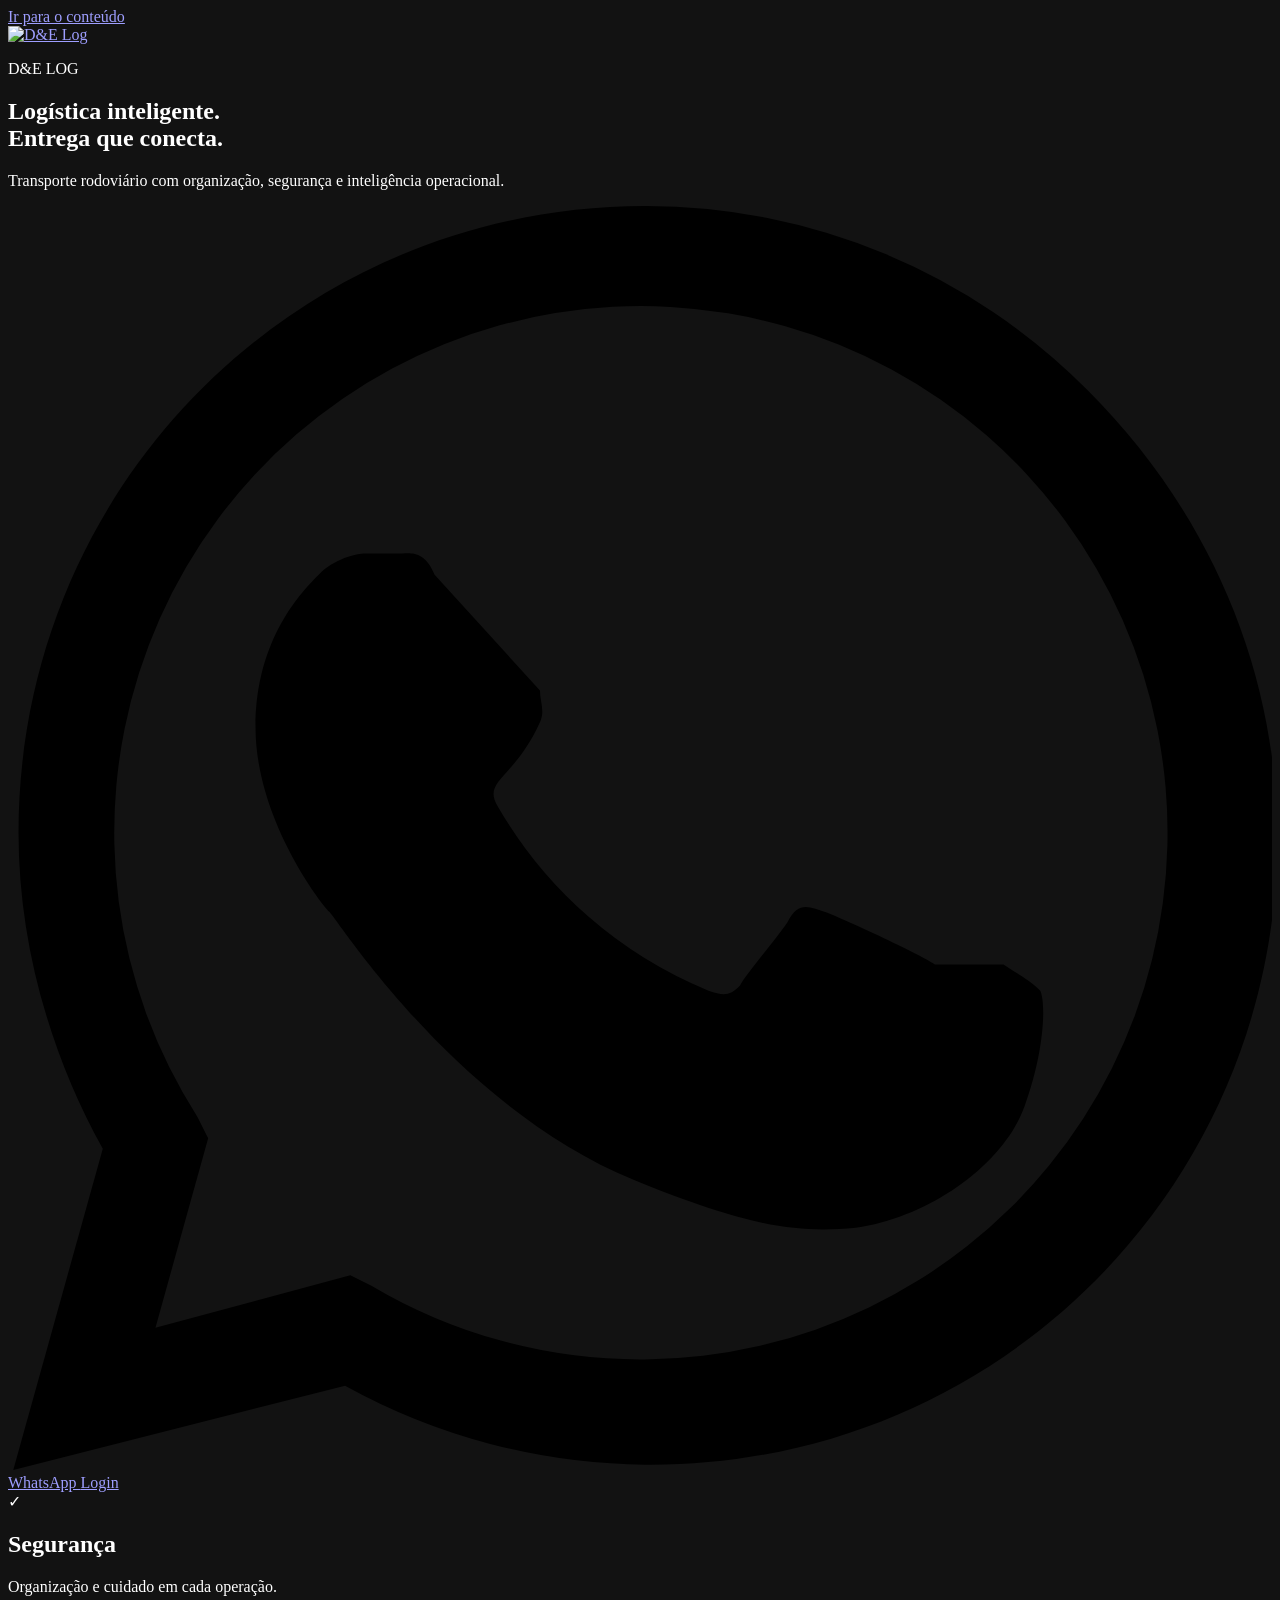
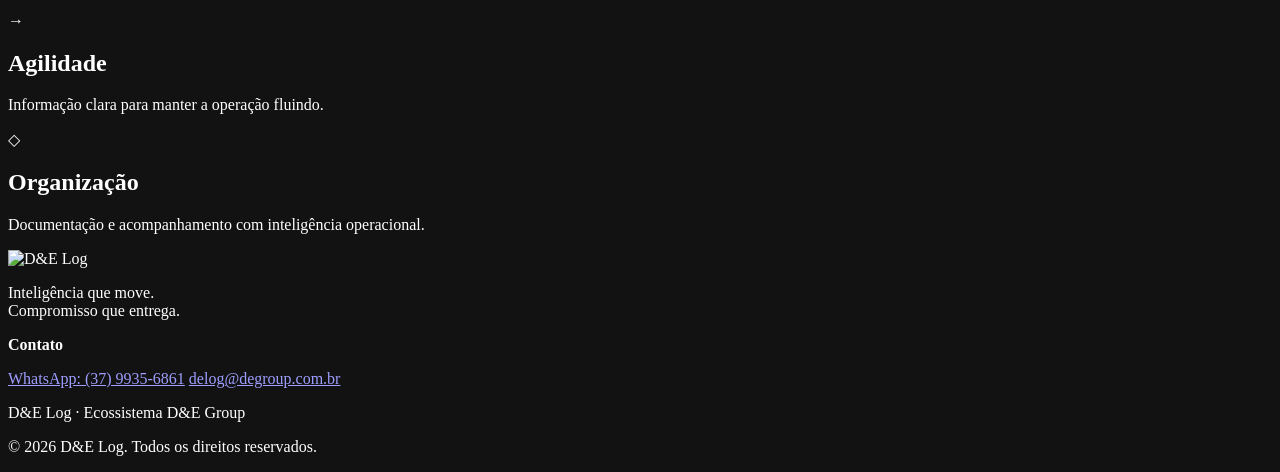
==== index.html @ 81f509b5 "feat: add D&E Log public homepage" ====
<!doctype html>
<html lang="pt-BR">
<head>
  <meta charset="utf-8">
  <meta name="viewport" content="width=device-width,initial-scale=1,viewport-fit=cover">
  <title>D&amp;E Log | Transporte Rodoviário de Cargas</title>
  <meta name="description" content="D&E Log: transporte rodoviário de cargas com organização, segurança e inteligência operacional. Fale com a equipe pelo WhatsApp.">
  <meta name="robots" content="index,follow,max-image-preview:large,max-snippet:-1,max-video-preview:-1">
  <meta name="author" content="D&E Log">
  <meta name="theme-color" content="#04172f">
  <meta name="color-scheme" content="dark">
  <link rel="canonical" href="https://delog.log.com/">
  <link rel="icon" href="/assets/favicon.png" type="image/png">
  <link rel="manifest" href="/manifest.webmanifest">
  <link rel="preload" as="image" href="/assets/truck-hero.jpg" fetchpriority="high">
  <link rel="stylesheet" href="/styles.css">

  <meta property="og:type" content="website">
  <meta property="og:locale" content="pt_BR">
  <meta property="og:site_name" content="D&E Log">
  <meta property="og:title" content="D&E Log | Transporte Rodoviário de Cargas">
  <meta property="og:description" content="Transporte rodoviário de cargas com organização, segurança e inteligência operacional.">
  <meta property="og:url" content="https://delog.log.com/">
  <meta property="og:image" content="https://delog.log.com/assets/og-image.jpg">
  <meta property="og:image:width" content="1200">
  <meta property="og:image:height" content="630">
  <meta property="og:image:alt" content="D&E Log — transporte rodoviário de cargas">
  <meta name="twitter:card" content="summary_large_image">
  <meta name="twitter:title" content="D&E Log | Transporte Rodoviário de Cargas">
  <meta name="twitter:description" content="Transporte rodoviário de cargas com organização, segurança e inteligência operacional.">
  <meta name="twitter:image" content="https://delog.log.com/assets/og-image.jpg">

  <script type="application/ld+json">
  {
    "@context":"https://schema.org",
    "@graph":[
      {
        "@type":"Organization",
        "@id":"https://delog.log.com/#organization",
        "name":"D&E Log",
        "url":"https://delog.log.com/",
        "logo":"https://delog.log.com/assets/de-log-logo.png",
        "email":"delog@degroup.com.br",
        "telephone":"+55 37 9935-6861",
        "parentOrganization":{"@type":"Organization","name":"D&E Group"},
        "contactPoint":{
          "@type":"ContactPoint",
          "contactType":"atendimento",
          "telephone":"+55 37 9935-6861",
          "availableLanguage":"pt-BR"
        }
      },
      {
        "@type":"WebSite",
        "@id":"https://delog.log.com/#website",
        "url":"https://delog.log.com/",
        "name":"D&E Log",
        "publisher":{"@id":"https://delog.log.com/#organization"},
        "inLanguage":"pt-BR"
      },
      {
        "@type":"Service",
        "name":"Transporte rodoviário de cargas",
        "provider":{"@id":"https://delog.log.com/#organization"},
        "url":"https://delog.log.com/",
        "description":"Transporte rodoviário de cargas com organização, segurança e inteligência operacional."
      }
    ]
  }
  </script>
</head>
<body>
  <a class="skip-link" href="#conteudo">Ir para o conteúdo</a>

  <header class="site-header" aria-label="Cabeçalho principal">
    <div class="header-inner">
      <a class="brand" href="/" aria-label="D&E Log — página inicial">
        <img src="/assets/de-log-logo.png" alt="D&E Log" width="270" height="135">
      </a>
    </div>
  </header>

  <main id="conteudo">
    <section class="hero" aria-labelledby="hero-title">
      <div class="hero-bg" aria-hidden="true"></div>
      <div class="hero-overlay" aria-hidden="true"></div>
      <div class="hero-inner">
        <div class="hero-copy">
          <p class="eyebrow">D&amp;E LOG</p>
          <h1 id="hero-title">Logística inteligente.<br>Entrega que <span>conecta.</span></h1>
          <p class="lead">Transporte rodoviário com organização, segurança e inteligência operacional.</p>
          <div class="actions" aria-label="Ações principais">
            <a class="btn btn-whatsapp" href="https://wa.me/553799356861" target="_blank" rel="noopener noreferrer" aria-label="Falar com a D&E Log pelo WhatsApp">
              <svg viewBox="0 0 24 24" aria-hidden="true"><path d="M20.5 3.5A11.8 11.8 0 0 0 12.1 0C5.5 0 .2 5.3.2 11.9c0 2.1.6 4.2 1.6 6L.1 24l6.3-1.6a12 12 0 0 0 5.7 1.5h.1c6.6 0 11.9-5.3 11.9-11.9 0-3.2-1.3-6.2-3.6-8.5Zm-8.4 18.4h-.1a10 10 0 0 1-5.1-1.4l-.4-.2-3.7 1 1-3.6-.2-.4a10 10 0 1 1 8.5 4.6Zm5.5-7.5c-.3-.2-1.8-.9-2.1-1-.3-.1-.5-.2-.7.2-.2.3-.8 1-.9 1.2-.2.2-.3.2-.6.1a8.2 8.2 0 0 1-4-3.5c-.3-.5.3-.5.8-1.6.1-.2 0-.4 0-.6L8.1 7c-.2-.5-.5-.4-.7-.4h-.6c-.2 0-.6.1-.9.4-.3.3-1.2 1.2-1.2 2.9s1.2 3.3 1.4 3.5c.2.2 2.4 3.7 5.8 5.1 2.2.9 3.1 1 4.2.9 1.4-.2 2.8-1.2 3.2-2.3.4-1.1.4-2 .3-2.2-.2-.2-.4-.3-.7-.5Z"/></svg>
              WhatsApp
            </a>
            <a class="btn btn-login" href="https://delog.degroup.com.br/login" rel="noopener" aria-label="Abrir login da D&E Log">Login</a>
          </div>
        </div>
      </div>
    </section>

    <section class="principles" aria-label="Princípios operacionais">
      <div class="principles-inner">
        <article>
          <span class="mark" aria-hidden="true">✓</span>
          <div><h2>Segurança</h2><p>Organização e cuidado em cada operação.</p></div>
        </article>
        <article>
          <span class="mark" aria-hidden="true">→</span>
          <div><h2>Agilidade</h2><p>Informação clara para manter a operação fluindo.</p></div>
        </article>
        <article>
          <span class="mark" aria-hidden="true">◇</span>
          <div><h2>Organização</h2><p>Documentação e acompanhamento com inteligência operacional.</p></div>
        </article>
      </div>
    </section>
  </main>

  <footer class="site-footer">
    <div class="footer-inner">
      <div class="footer-brand">
        <img src="/assets/de-log-logo.png" alt="D&E Log" width="170" height="85" loading="lazy">
        <p>Inteligência que move.<br>Compromisso que entrega.</p>
      </div>
      <div class="footer-contact">
        <p><strong>Contato</strong></p>
        <a href="https://wa.me/553799356861" target="_blank" rel="noopener noreferrer">WhatsApp: (37) 9935-6861</a>
        <a href="mailto:delog@degroup.com.br">delog@degroup.com.br</a>
      </div>
      <div class="footer-group">
        <p>D&amp;E Log · Ecossistema D&amp;E Group</p>
        <p>© <span id="year"></span> D&amp;E Log. Todos os direitos reservados.</p>
      </div>
    </div>
  </footer>

  <script>
    document.getElementById('year').textContent = new Date().getFullYear();
  </script>
</body>
</html>
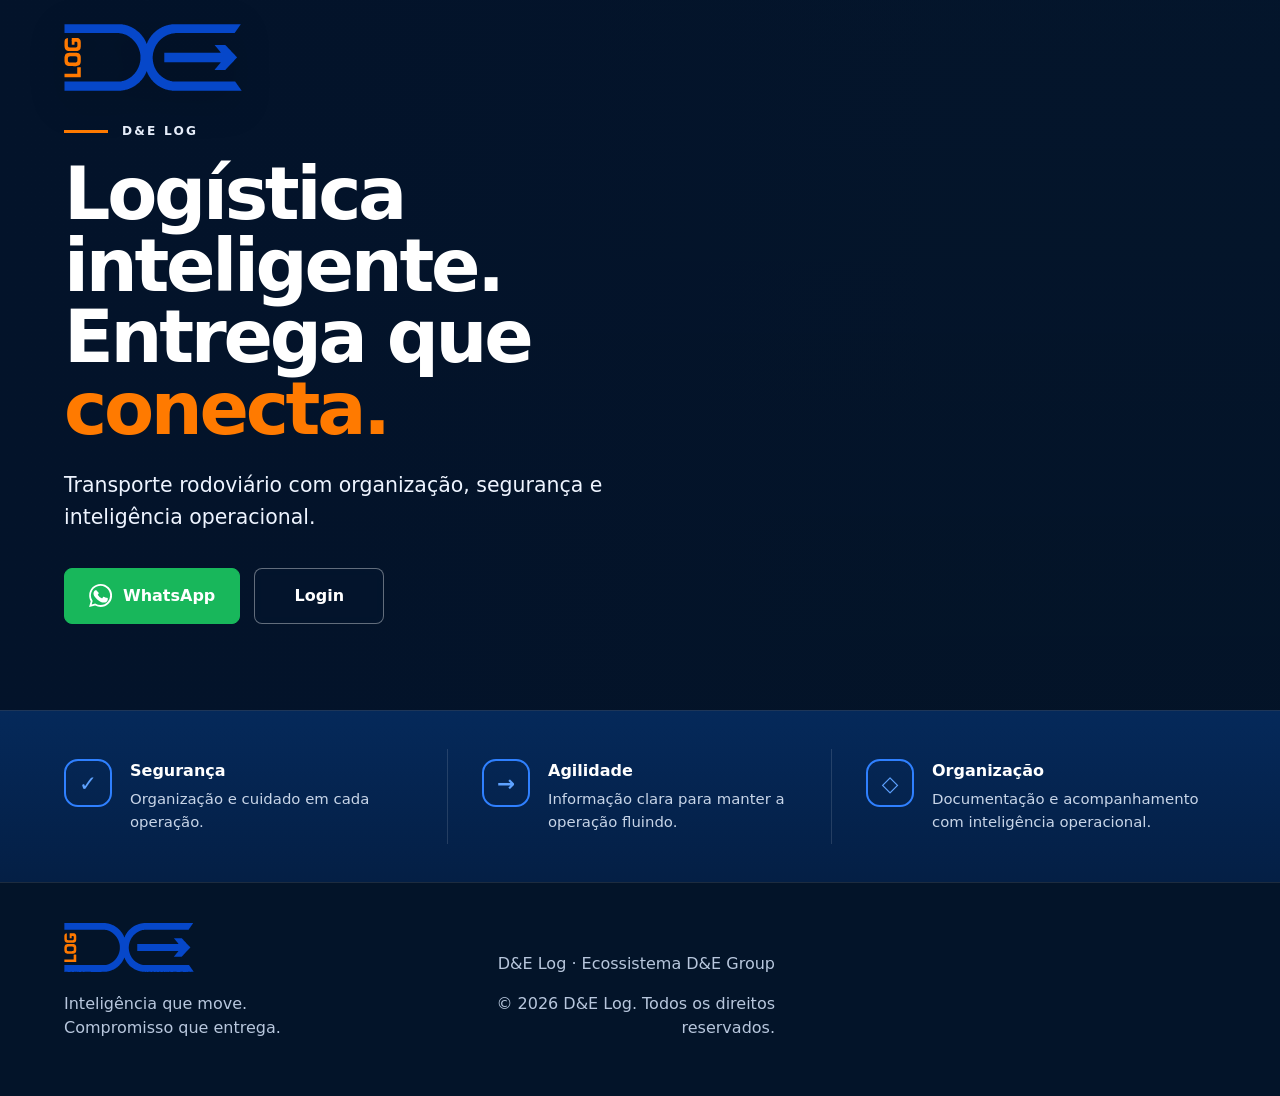
==== commit 919f1b1c: "fix: use official vector logo and simplify public contact layout" ====
--- a/index.html
+++ b/index.html
@@ -10,9 +10,9 @@
   <meta name="theme-color" content="#04172f">
   <meta name="color-scheme" content="dark">
   <link rel="canonical" href="https://delog.log.com/">
-  <link rel="icon" href="/assets/favicon.png" type="image/png">
+  <link rel="icon" href="/assets/de-log-logo.svg" type="image/svg+xml">
   <link rel="manifest" href="/manifest.webmanifest">
-  <link rel="preload" as="image" href="/assets/truck-hero.jpg" fetchpriority="high">
+  <link rel="preconnect" href="https://images.unsplash.com" crossorigin>
   <link rel="stylesheet" href="/styles.css">
 
   <meta property="og:type" content="website">
@@ -21,14 +21,12 @@
   <meta property="og:title" content="D&E Log | Transporte Rodoviário de Cargas">
   <meta property="og:description" content="Transporte rodoviário de cargas com organização, segurança e inteligência operacional.">
   <meta property="og:url" content="https://delog.log.com/">
-  <meta property="og:image" content="https://delog.log.com/assets/og-image.jpg">
-  <meta property="og:image:width" content="1200">
-  <meta property="og:image:height" content="630">
-  <meta property="og:image:alt" content="D&E Log — transporte rodoviário de cargas">
+  <meta property="og:image" content="https://images.unsplash.com/photo-1766785368863-f2188a8c8b32?auto=format&fit=crop&fm=jpg&ixlib=rb-4.1.0&q=75&w=1600">
+  <meta property="og:image:alt" content="Carretas em rodovia, representando o transporte rodoviário da D&E Log">
   <meta name="twitter:card" content="summary_large_image">
   <meta name="twitter:title" content="D&E Log | Transporte Rodoviário de Cargas">
   <meta name="twitter:description" content="Transporte rodoviário de cargas com organização, segurança e inteligência operacional.">
-  <meta name="twitter:image" content="https://delog.log.com/assets/og-image.jpg">
+  <meta name="twitter:image" content="https://images.unsplash.com/photo-1766785368863-f2188a8c8b32?auto=format&fit=crop&fm=jpg&ixlib=rb-4.1.0&q=75&w=1600">
 
   <script type="application/ld+json">
   {
@@ -39,13 +37,13 @@
         "@id":"https://delog.log.com/#organization",
         "name":"D&E Log",
         "url":"https://delog.log.com/",
-        "logo":"https://delog.log.com/assets/de-log-logo.png",
+        "logo":"https://delog.log.com/assets/de-log-logo.svg",
         "email":"delog@degroup.com.br",
         "telephone":"+55 37 9935-6861",
         "parentOrganization":{"@type":"Organization","name":"D&E Group"},
         "contactPoint":{
           "@type":"ContactPoint",
-          "contactType":"atendimento",
+          "contactType":"atendimento via WhatsApp",
           "telephone":"+55 37 9935-6861",
           "availableLanguage":"pt-BR"
         }
@@ -75,7 +73,7 @@
   <header class="site-header" aria-label="Cabeçalho principal">
     <div class="header-inner">
       <a class="brand" href="/" aria-label="D&E Log — página inicial">
-        <img src="/assets/de-log-logo.png" alt="D&E Log" width="270" height="135">
+        <img src="/assets/de-log-logo.svg" alt="D&E Log" width="270" height="101">
       </a>
     </div>
   </header>
@@ -119,15 +117,10 @@
   </main>
 
   <footer class="site-footer">
-    <div class="footer-inner">
+    <div class="footer-inner footer-simple">
       <div class="footer-brand">
-        <img src="/assets/de-log-logo.png" alt="D&E Log" width="170" height="85" loading="lazy">
+        <img src="/assets/de-log-logo.svg" alt="D&E Log" width="170" height="64" loading="lazy">
         <p>Inteligência que move.<br>Compromisso que entrega.</p>
-      </div>
-      <div class="footer-contact">
-        <p><strong>Contato</strong></p>
-        <a href="https://wa.me/553799356861" target="_blank" rel="noopener noreferrer">WhatsApp: (37) 9935-6861</a>
-        <a href="mailto:delog@degroup.com.br">delog@degroup.com.br</a>
       </div>
       <div class="footer-group">
         <p>D&amp;E Log · Ecossistema D&amp;E Group</p>
--- a/styles.css
+++ b/styles.css
@@ -0,0 +1,14 @@
+:root{
+  --navy:#04172f;--navy2:#061f42;--blue:#0747c9;--blue2:#0c55ef;--orange:#ff7a00;
+  --white:#fff;--muted:#c8d5e8;--line:rgba(255,255,255,.13);--green:#18b75b;
+  font-family:Inter,ui-sans-serif,system-ui,-apple-system,BlinkMacSystemFont,"Segoe UI",Roboto,Arial,sans-serif;
+  color-scheme:dark
+}
+*{box-sizing:border-box}html{scroll-behavior:smooth}body{margin:0;background:var(--navy);color:#fff}a{color:inherit}.skip-link{position:absolute;left:-9999px;top:8px;background:#fff;color:#000;padding:.65rem .9rem;z-index:100}.skip-link:focus{left:8px}
+.site-header{position:absolute;inset:0 0 auto;z-index:5}.header-inner{max-width:1380px;margin:auto;padding:24px clamp(22px,5vw,72px)}.brand{display:inline-flex}.brand img{width:178px;height:auto;display:block;filter:drop-shadow(0 10px 18px rgba(0,0,0,.22))}
+.hero{position:relative;min-height:710px;display:grid;align-items:center;overflow:hidden}.hero-bg{position:absolute;inset:0;background-image:url('/assets/truck-hero.jpg');background-size:cover;background-position:center right}.hero-overlay{position:absolute;inset:0;background:linear-gradient(90deg,rgba(3,19,42,.98) 0%,rgba(3,19,42,.93) 27%,rgba(3,19,42,.64) 48%,rgba(3,19,42,.12) 72%,rgba(3,19,42,.04) 100%),linear-gradient(180deg,rgba(0,0,0,.08),rgba(0,0,0,.16))}.hero-inner{position:relative;z-index:2;width:100%;max-width:1380px;margin:auto;padding:120px clamp(22px,5vw,72px) 82px}.hero-copy{max-width:660px}.eyebrow{margin:0 0 20px;color:#e7eefb;font-weight:800;letter-spacing:.18em;font-size:.76rem}.eyebrow:before{content:"";display:inline-block;width:44px;height:3px;background:var(--orange);vertical-align:middle;margin-right:14px}.hero h1{font-size:clamp(3rem,5.7vw,5.7rem);line-height:.98;letter-spacing:-.045em;margin:0 0 26px;text-wrap:balance}.hero h1 span{color:var(--orange)}.lead{max-width:570px;color:#eef4ff;font-size:clamp(1.05rem,1.6vw,1.35rem);line-height:1.55;margin:0 0 34px}.actions{display:flex;gap:14px;flex-wrap:wrap}.btn{min-height:56px;padding:0 24px;border-radius:8px;display:inline-flex;align-items:center;justify-content:center;gap:11px;font-weight:800;text-decoration:none;transition:.18s ease;border:1px solid rgba(255,255,255,.38);backdrop-filter:blur(8px)}.btn:hover{transform:translateY(-2px);filter:brightness(1.06)}.btn-whatsapp{background:var(--green);border-color:var(--green)}.btn-whatsapp svg{width:23px;height:23px;fill:currentColor}.btn-login{background:rgba(4,23,47,.6);min-width:130px}
+.principles{background:linear-gradient(180deg,#05295a 0%,#041f45 100%);border-top:1px solid rgba(255,255,255,.1)}.principles-inner{max-width:1380px;margin:auto;padding:38px clamp(22px,5vw,72px);display:grid;grid-template-columns:repeat(3,1fr)}.principles article{display:flex;gap:18px;padding:10px 34px;border-right:1px solid var(--line)}.principles article:first-child{padding-left:0}.principles article:last-child{border-right:0;padding-right:0}.mark{width:48px;height:48px;border:2px solid #2f80ff;border-radius:14px;display:grid;place-items:center;color:#5ea2ff;font-weight:900;font-size:1.35rem;flex:0 0 auto}.principles h2{font-size:1rem;margin:2px 0 8px}.principles p{color:var(--muted);font-size:.93rem;line-height:1.55;margin:0}
+.site-footer{background:#031429;border-top:1px solid rgba(255,255,255,.1)}.footer-inner{max-width:1380px;margin:auto;padding:40px clamp(22px,5vw,72px);display:grid;grid-template-columns:1.1fr .9fr 1.2fr;gap:36px;align-items:end}.footer-brand img{width:130px;height:auto}.footer-brand p,.footer-group p{color:#b8c7dd;line-height:1.5}.footer-contact{display:grid;gap:7px}.footer-contact p{margin:0 0 6px}.footer-contact a{color:#d9e6f8;text-decoration:none}.footer-contact a:hover{text-decoration:underline}.footer-group{text-align:right}
+@media(max-width:900px){.hero{min-height:760px}.hero-bg{background-position:63% center}.hero-overlay{background:linear-gradient(180deg,rgba(3,19,42,.35) 0%,rgba(3,19,42,.72) 42%,rgba(3,19,42,.98) 76%)}.hero-inner{display:flex;align-items:flex-end;min-height:760px;padding-top:150px}.hero-copy{max-width:680px}.principles-inner{grid-template-columns:1fr}.principles article{padding:22px 0;border-right:0;border-bottom:1px solid var(--line)}.principles article:last-child{border-bottom:0}.footer-inner{grid-template-columns:1fr 1fr}.footer-group{grid-column:1/-1;text-align:left}}
+@media(max-width:560px){.header-inner{padding-top:18px}.brand img{width:142px}.hero{min-height:720px}.hero-inner{min-height:720px;padding-bottom:48px}.hero h1{font-size:clamp(2.55rem,13vw,4rem)}.lead{font-size:1.02rem}.actions{display:grid;grid-template-columns:1fr 110px}.btn{padding:0 17px}.footer-inner{grid-template-columns:1fr}.footer-group{grid-column:auto}.footer-contact{border-top:1px solid var(--line);padding-top:24px}}
+@media(prefers-reduced-motion:reduce){*{scroll-behavior:auto!important;transition:none!important}}
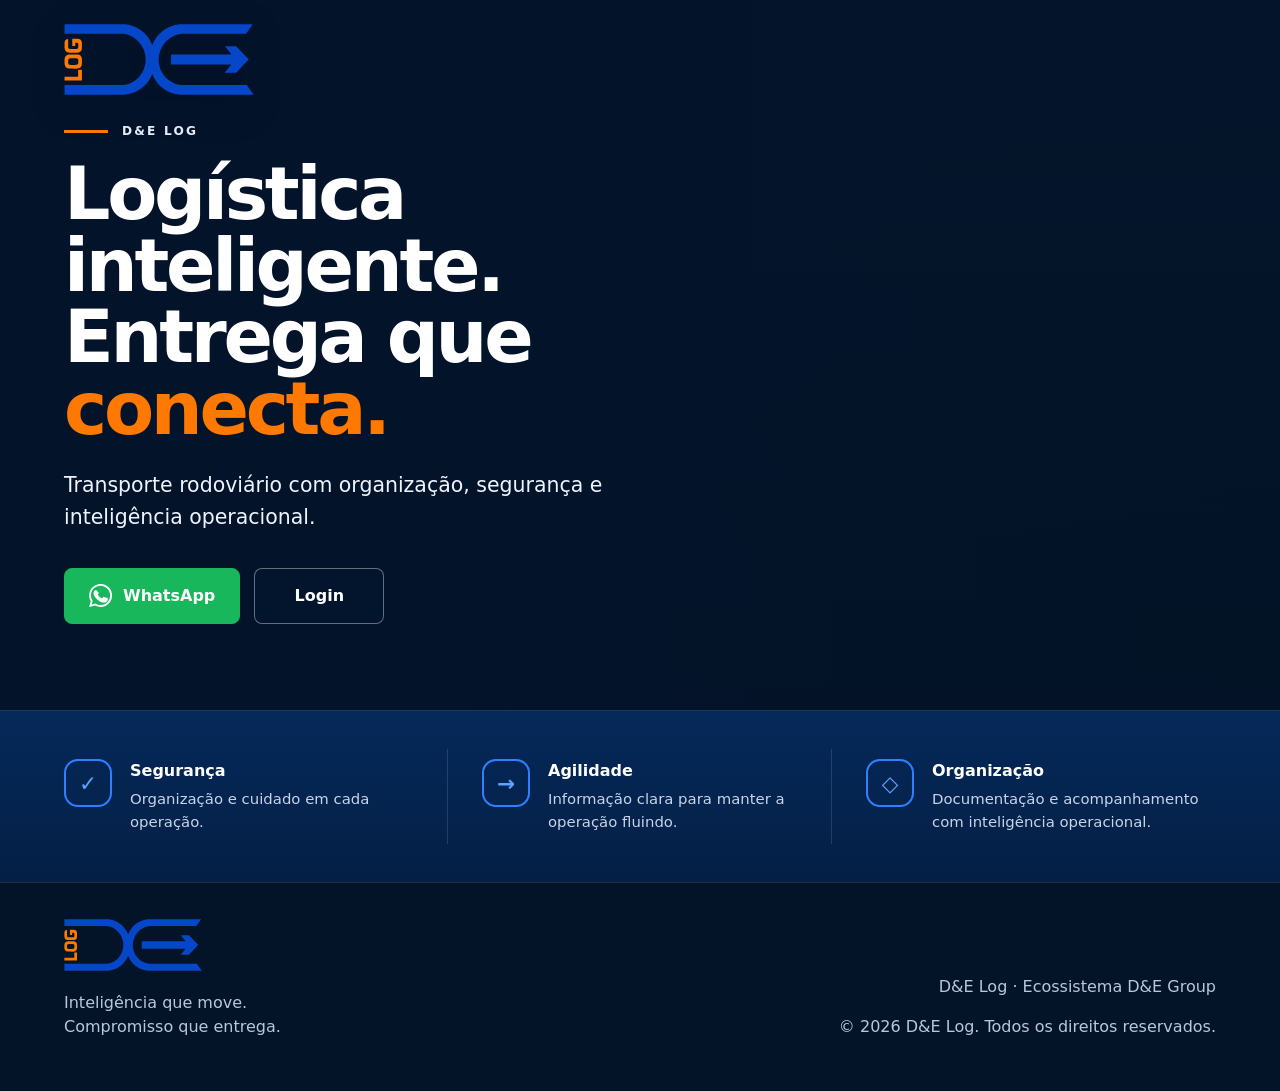
==== commit b44bee56: "fix: switch public canonical domain to delog.log.br" ====
--- a/index.html
+++ b/index.html
@@ -9,7 +9,7 @@
   <meta name="author" content="D&E Log">
   <meta name="theme-color" content="#04172f">
   <meta name="color-scheme" content="dark">
-  <link rel="canonical" href="https://delog.log.com/">
+  <link rel="canonical" href="https://delog.log.br/">
   <link rel="icon" href="/assets/de-log-logo.svg" type="image/svg+xml">
   <link rel="manifest" href="/manifest.webmanifest">
   <link rel="preconnect" href="https://images.unsplash.com" crossorigin>
@@ -20,7 +20,7 @@
   <meta property="og:site_name" content="D&E Log">
   <meta property="og:title" content="D&E Log | Transporte Rodoviário de Cargas">
   <meta property="og:description" content="Transporte rodoviário de cargas com organização, segurança e inteligência operacional.">
-  <meta property="og:url" content="https://delog.log.com/">
+  <meta property="og:url" content="https://delog.log.br/">
   <meta property="og:image" content="https://images.unsplash.com/photo-1766785368863-f2188a8c8b32?auto=format&fit=crop&fm=jpg&ixlib=rb-4.1.0&q=75&w=1600">
   <meta property="og:image:alt" content="Carretas em rodovia, representando o transporte rodoviário da D&E Log">
   <meta name="twitter:card" content="summary_large_image">
@@ -34,10 +34,10 @@
     "@graph":[
       {
         "@type":"Organization",
-        "@id":"https://delog.log.com/#organization",
+        "@id":"https://delog.log.br/#organization",
         "name":"D&E Log",
-        "url":"https://delog.log.com/",
-        "logo":"https://delog.log.com/assets/de-log-logo.svg",
+        "url":"https://delog.log.br/",
+        "logo":"https://delog.log.br/assets/de-log-logo.svg",
         "email":"delog@degroup.com.br",
         "telephone":"+55 37 9935-6861",
         "parentOrganization":{"@type":"Organization","name":"D&E Group"},
@@ -50,17 +50,17 @@
       },
       {
         "@type":"WebSite",
-        "@id":"https://delog.log.com/#website",
-        "url":"https://delog.log.com/",
+        "@id":"https://delog.log.br/#website",
+        "url":"https://delog.log.br/",
         "name":"D&E Log",
-        "publisher":{"@id":"https://delog.log.com/#organization"},
+        "publisher":{"@id":"https://delog.log.br/#organization"},
         "inLanguage":"pt-BR"
       },
       {
         "@type":"Service",
         "name":"Transporte rodoviário de cargas",
-        "provider":{"@id":"https://delog.log.com/#organization"},
-        "url":"https://delog.log.com/",
+        "provider":{"@id":"https://delog.log.br/#organization"},
+        "url":"https://delog.log.br/",
         "description":"Transporte rodoviário de cargas com organização, segurança e inteligência operacional."
       }
     ]
--- a/styles.css
+++ b/styles.css
@@ -1,14 +1,14 @@
 :root{
-  --navy:#04172f;--navy2:#061f42;--blue:#0747c9;--blue2:#0c55ef;--orange:#ff7a00;
+  --navy:#04172f;--navy2:#061f42;--blue:#0747c9;--orange:#ff7900;
   --white:#fff;--muted:#c8d5e8;--line:rgba(255,255,255,.13);--green:#18b75b;
   font-family:Inter,ui-sans-serif,system-ui,-apple-system,BlinkMacSystemFont,"Segoe UI",Roboto,Arial,sans-serif;
   color-scheme:dark
 }
 *{box-sizing:border-box}html{scroll-behavior:smooth}body{margin:0;background:var(--navy);color:#fff}a{color:inherit}.skip-link{position:absolute;left:-9999px;top:8px;background:#fff;color:#000;padding:.65rem .9rem;z-index:100}.skip-link:focus{left:8px}
-.site-header{position:absolute;inset:0 0 auto;z-index:5}.header-inner{max-width:1380px;margin:auto;padding:24px clamp(22px,5vw,72px)}.brand{display:inline-flex}.brand img{width:178px;height:auto;display:block;filter:drop-shadow(0 10px 18px rgba(0,0,0,.22))}
-.hero{position:relative;min-height:710px;display:grid;align-items:center;overflow:hidden}.hero-bg{position:absolute;inset:0;background-image:url('/assets/truck-hero.jpg');background-size:cover;background-position:center right}.hero-overlay{position:absolute;inset:0;background:linear-gradient(90deg,rgba(3,19,42,.98) 0%,rgba(3,19,42,.93) 27%,rgba(3,19,42,.64) 48%,rgba(3,19,42,.12) 72%,rgba(3,19,42,.04) 100%),linear-gradient(180deg,rgba(0,0,0,.08),rgba(0,0,0,.16))}.hero-inner{position:relative;z-index:2;width:100%;max-width:1380px;margin:auto;padding:120px clamp(22px,5vw,72px) 82px}.hero-copy{max-width:660px}.eyebrow{margin:0 0 20px;color:#e7eefb;font-weight:800;letter-spacing:.18em;font-size:.76rem}.eyebrow:before{content:"";display:inline-block;width:44px;height:3px;background:var(--orange);vertical-align:middle;margin-right:14px}.hero h1{font-size:clamp(3rem,5.7vw,5.7rem);line-height:.98;letter-spacing:-.045em;margin:0 0 26px;text-wrap:balance}.hero h1 span{color:var(--orange)}.lead{max-width:570px;color:#eef4ff;font-size:clamp(1.05rem,1.6vw,1.35rem);line-height:1.55;margin:0 0 34px}.actions{display:flex;gap:14px;flex-wrap:wrap}.btn{min-height:56px;padding:0 24px;border-radius:8px;display:inline-flex;align-items:center;justify-content:center;gap:11px;font-weight:800;text-decoration:none;transition:.18s ease;border:1px solid rgba(255,255,255,.38);backdrop-filter:blur(8px)}.btn:hover{transform:translateY(-2px);filter:brightness(1.06)}.btn-whatsapp{background:var(--green);border-color:var(--green)}.btn-whatsapp svg{width:23px;height:23px;fill:currentColor}.btn-login{background:rgba(4,23,47,.6);min-width:130px}
+.site-header{position:absolute;inset:0 0 auto;z-index:5}.header-inner{max-width:1380px;margin:auto;padding:24px clamp(22px,5vw,72px)}.brand{display:inline-flex}.brand img{width:190px;height:auto;display:block;filter:drop-shadow(0 10px 18px rgba(0,0,0,.2))}
+.hero{position:relative;min-height:710px;display:grid;align-items:center;overflow:hidden}.hero-bg{position:absolute;inset:0;background-image:url('https://images.unsplash.com/photo-1766785368863-f2188a8c8b32?auto=format&fit=crop&fm=jpg&ixlib=rb-4.1.0&q=75&w=2000');background-size:cover;background-position:center right}.hero-overlay{position:absolute;inset:0;background:linear-gradient(90deg,rgba(3,19,42,.99) 0%,rgba(3,19,42,.94) 30%,rgba(3,19,42,.68) 50%,rgba(3,19,42,.18) 74%,rgba(3,19,42,.05) 100%),linear-gradient(180deg,rgba(0,0,0,.08),rgba(0,0,0,.2))}.hero-inner{position:relative;z-index:2;width:100%;max-width:1380px;margin:auto;padding:120px clamp(22px,5vw,72px) 82px}.hero-copy{max-width:660px}.eyebrow{margin:0 0 20px;color:#e7eefb;font-weight:800;letter-spacing:.18em;font-size:.76rem}.eyebrow:before{content:"";display:inline-block;width:44px;height:3px;background:var(--orange);vertical-align:middle;margin-right:14px}.hero h1{font-size:clamp(3rem,5.7vw,5.7rem);line-height:.98;letter-spacing:-.045em;margin:0 0 26px;text-wrap:balance}.hero h1 span{color:var(--orange)}.lead{max-width:570px;color:#eef4ff;font-size:clamp(1.05rem,1.6vw,1.35rem);line-height:1.55;margin:0 0 34px}.actions{display:flex;gap:14px;flex-wrap:wrap}.btn{min-height:56px;padding:0 24px;border-radius:8px;display:inline-flex;align-items:center;justify-content:center;gap:11px;font-weight:800;text-decoration:none;transition:.18s ease;border:1px solid rgba(255,255,255,.38);backdrop-filter:blur(8px)}.btn:hover{transform:translateY(-2px);filter:brightness(1.06)}.btn:focus-visible{outline:3px solid #fff;outline-offset:3px}.btn-whatsapp{background:var(--green);border-color:var(--green)}.btn-whatsapp svg{width:23px;height:23px;fill:currentColor}.btn-login{background:rgba(4,23,47,.7);min-width:130px}
 .principles{background:linear-gradient(180deg,#05295a 0%,#041f45 100%);border-top:1px solid rgba(255,255,255,.1)}.principles-inner{max-width:1380px;margin:auto;padding:38px clamp(22px,5vw,72px);display:grid;grid-template-columns:repeat(3,1fr)}.principles article{display:flex;gap:18px;padding:10px 34px;border-right:1px solid var(--line)}.principles article:first-child{padding-left:0}.principles article:last-child{border-right:0;padding-right:0}.mark{width:48px;height:48px;border:2px solid #2f80ff;border-radius:14px;display:grid;place-items:center;color:#5ea2ff;font-weight:900;font-size:1.35rem;flex:0 0 auto}.principles h2{font-size:1rem;margin:2px 0 8px}.principles p{color:var(--muted);font-size:.93rem;line-height:1.55;margin:0}
-.site-footer{background:#031429;border-top:1px solid rgba(255,255,255,.1)}.footer-inner{max-width:1380px;margin:auto;padding:40px clamp(22px,5vw,72px);display:grid;grid-template-columns:1.1fr .9fr 1.2fr;gap:36px;align-items:end}.footer-brand img{width:130px;height:auto}.footer-brand p,.footer-group p{color:#b8c7dd;line-height:1.5}.footer-contact{display:grid;gap:7px}.footer-contact p{margin:0 0 6px}.footer-contact a{color:#d9e6f8;text-decoration:none}.footer-contact a:hover{text-decoration:underline}.footer-group{text-align:right}
-@media(max-width:900px){.hero{min-height:760px}.hero-bg{background-position:63% center}.hero-overlay{background:linear-gradient(180deg,rgba(3,19,42,.35) 0%,rgba(3,19,42,.72) 42%,rgba(3,19,42,.98) 76%)}.hero-inner{display:flex;align-items:flex-end;min-height:760px;padding-top:150px}.hero-copy{max-width:680px}.principles-inner{grid-template-columns:1fr}.principles article{padding:22px 0;border-right:0;border-bottom:1px solid var(--line)}.principles article:last-child{border-bottom:0}.footer-inner{grid-template-columns:1fr 1fr}.footer-group{grid-column:1/-1;text-align:left}}
-@media(max-width:560px){.header-inner{padding-top:18px}.brand img{width:142px}.hero{min-height:720px}.hero-inner{min-height:720px;padding-bottom:48px}.hero h1{font-size:clamp(2.55rem,13vw,4rem)}.lead{font-size:1.02rem}.actions{display:grid;grid-template-columns:1fr 110px}.btn{padding:0 17px}.footer-inner{grid-template-columns:1fr}.footer-group{grid-column:auto}.footer-contact{border-top:1px solid var(--line);padding-top:24px}}
+.site-footer{background:#031429;border-top:1px solid rgba(255,255,255,.1)}.footer-inner{max-width:1380px;margin:auto;padding:36px clamp(22px,5vw,72px);display:grid;gap:36px;align-items:end}.footer-simple{grid-template-columns:1fr 1fr}.footer-brand img{width:138px;height:auto}.footer-brand p,.footer-group p{color:#b8c7dd;line-height:1.5}.footer-group{text-align:right}
+@media(max-width:900px){.hero{min-height:760px}.hero-bg{background-position:58% center}.hero-overlay{background:linear-gradient(180deg,rgba(3,19,42,.22) 0%,rgba(3,19,42,.64) 42%,rgba(3,19,42,.98) 76%)}.hero-inner{display:flex;align-items:flex-end;min-height:760px;padding-top:150px}.hero-copy{max-width:680px}.principles-inner{grid-template-columns:1fr}.principles article{padding:22px 0;border-right:0;border-bottom:1px solid var(--line)}.principles article:last-child{border-bottom:0}.footer-simple{grid-template-columns:1fr}.footer-group{text-align:left}}
+@media(max-width:560px){.header-inner{padding-top:18px}.brand img{width:150px}.hero{min-height:720px}.hero-inner{min-height:720px;padding-bottom:48px}.hero h1{font-size:clamp(2.55rem,13vw,4rem)}.lead{font-size:1.02rem}.actions{display:grid;grid-template-columns:1fr 110px}.btn{padding:0 17px}}
 @media(prefers-reduced-motion:reduce){*{scroll-behavior:auto!important;transition:none!important}}
